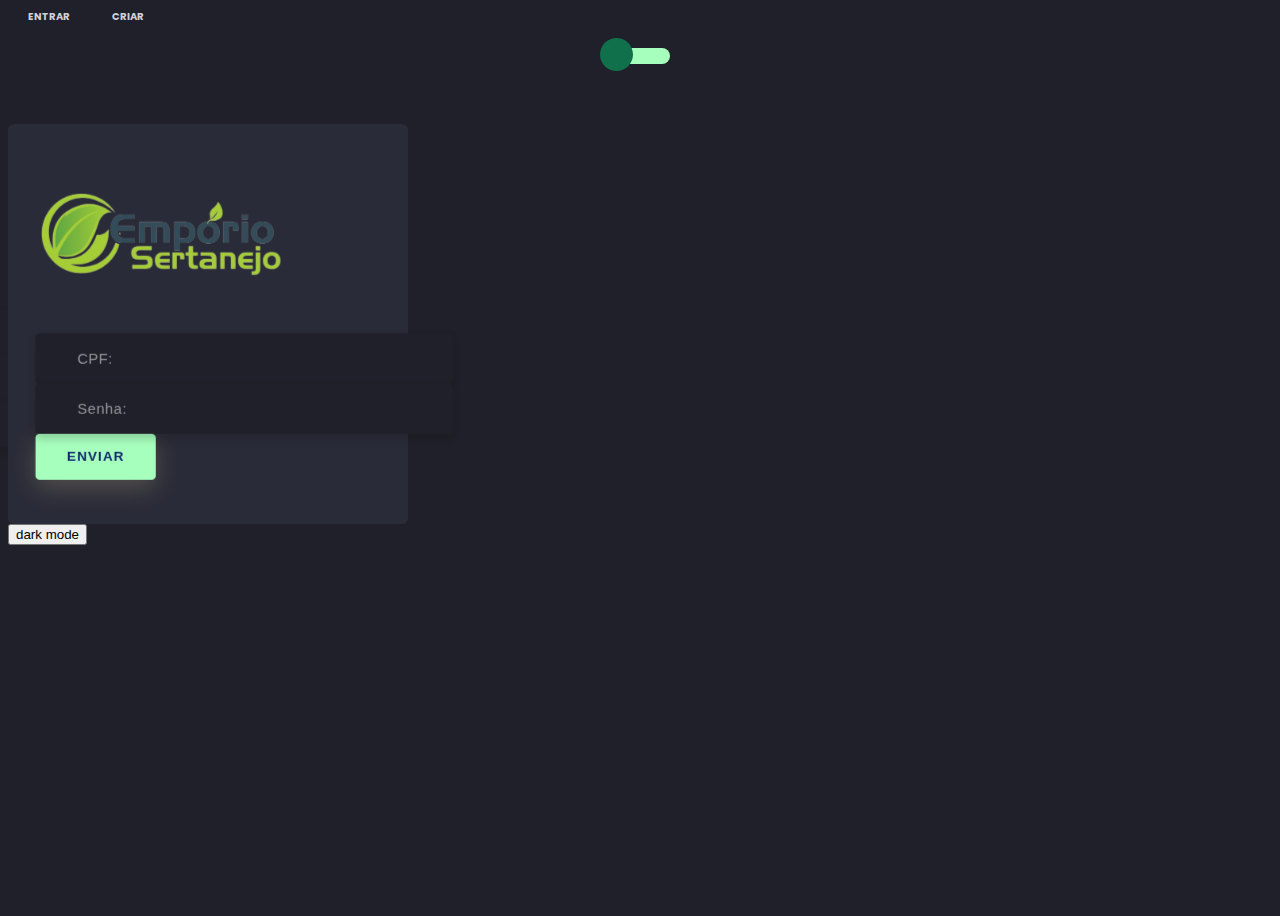
==== www/login.html @ ca1e2671 "Light Mode created, minor changes: toogle button to dark and light mode" ====
<!DOCTYPE html5>
<html lang="pt-br">
    <head>
        <!--DEFINIÇÃO DE CHARSET E ESCALA-->
        <meta charset="UTF-8">
        <meta name="viewport" content="width=device-width, initial-scale=1.0">
        <!--DEFINIÇÃO DO TÍTULO-->
        <title>Empório Sertanejo - Login</title>
        <!--DEFINIÇÃO DO FAVICON-->
        <link rel="shortcut icon" href="favicon.ico" type="image/x-icon">
        <!--IMPORTAÇÃO DO BOOTSTRAP-->
        <link href="https://cdn.jsdelivr.net/npm/bootstrap@5.0.2/dist/css/bootstrap.min.css" rel="stylesheet" integrity="sha384-EVSTQN3/azprG1Anm3QDgpJLIm9Nao0Yz1ztcQTwFspd3yD65VohhpuuCOmLASjC" crossorigin="anonymous">
        <script src="https://cdn.jsdelivr.net/npm/bootstrap@5.0.2/dist/js/bootstrap.bundle.min.js" integrity="sha384-MrcW6ZMFYlzcLA8Nl+NtUVF0sA7MsXsP1UyJoMp4YLEuNSfAP+JcXn/tWtIaxVXM" crossorigin="anonymous"></script>
        <!--IMPORTAÇÃO DO ARQUIVO DE CSS-->
        <link id="css" rel="stylesheet" href="darklogin.css">
        <!--IMPORTAÇÃO DO ARQUIVO DE JAVASCRIPT-->
        <script src="script.js" defer="true"></script>
    </head>

    <body>  
        <div class="section">
            <div class="container">
                <div class="row full-height justify-content-center">
                    <div class="col-12 text-center align-self-center py-5">
                        <div class="section pb-5 pt-5 pt-sm-2 text-center">
                            <h6 class="mb-0 pb-3">
                                <span>Entrar </span>
                                <span>Criar</span>
                            </h6>
                                <input class="checkbox" type="checkbox" id="reg-log" name="reg-log"/>
                                <label for="reg-log"></label>
                            <div class="card-3d-wrap mx-auto">
                                <div class="card-3d-wrapper">
                                    <div class="card-front">
                                        <div class="center-wrap">
                                            <div class="section text-center">
                                                <h4><img id="logo1" width="60%" src="img/logoemporio.png" alt=""></h4>

                                                <div class="form-group">
                                                    <input type="cpf" name="logcpf" class="form-style" placeholder="CPF:" id="logcpf" autocomplete="off">
                                                    <i class="input-icon uil uil-at"></i>
                                                </div>	
                                                <div class="form-group mt-2">
                                                    <input type="password" name="logpass" class="form-style" placeholder="Senha:" id="logpass" autocomplete="off">
                                                    <i class="input-icon uil uil-lock-alt"></i>
                                                </div>
                                                <button class="btn mt-4" type="submit" id="login-btn">enviar</button>
                                            </div>
                                        </div>
                                    </div>
                                    <div class="card-back">
                                        <div class="center-wrap">
                                            <div class="section text-center">
                                                <h4 class="mt-3"><img id="logo2" width="60%" src="img/logoemporio.png" alt=""></h4>

                                                <div class="form-group">
                                                    <input type="text" name="logname" class="form-style" placeholder="Seu Nome Completo:" id="registname" autocomplete="off">
                                                    <i class="input-icon uil uil-user"></i>
                                                </div>	
                                                <div class="form-group mt-2">
                                                    <input type="cpf" name="logcpf" class="form-style" placeholder="CPF:" id="registcpf" autocomplete="off">
                                                    <i class="input-icon uil uil-at"></i>
                                                </div>	
                                                <div class="form-group mt-2">
                                                    <input type="password" name="logpass" class="form-style" placeholder="Senha:" id="registpass" autocomplete="off">
                                                    <i class="input-icon uil uil-lock-alt"></i>
                                                </div>
                                                <button class="btn mt-4" type="submit" id="regist-btn">enviar</button>
                                            </div>
                                        </div>
                                    </div>
                                </div>
                            </div>
                            <button class="mt-4" onclick="darkMode()">
                                dark mode
                            </button>
                        </div>
                    </div>
                </div>
            </div>
        </div>
    </body>
</html>
---- www/darklogin.css ----
@import url('https://fonts.googleapis.com/css?family=Poppins:400,500,600,700,800,900');

body{
    font-family: 'Poppins', sans-serif;
    font-weight: 300;
    font-size: 15px;
    line-height: 1.7;
    overflow-x: hidden;
    background-color: #1f2029;
    color: #d2d0d8;
}
a {
    cursor: pointer;
    transition: all 200ms linear;
}
a:hover {
	  text-decoration: none;
}
.link {
    color: #c4c3ca;
}
.link:hover {
    color: #ffeba7;
}
p {
    font-weight: 500;
    font-size: 14px;
    line-height: 1.7;
}
h4 {
    font-weight: 600;
}
h6 span{
    padding: 0 20px;
    text-transform: uppercase;
    font-weight: 700;
}
.section{
    position: relative;
    width: 100%;
    display: block;
}
.full-height{
    min-height: 100vh;
}
[type="checkbox"]:checked,
[type="checkbox"]:not(:checked){
    position: absolute;
    left: -9999px;
}
.checkbox:checked + label,
.checkbox:not(:checked) + label{
    position: relative;
    display: block;
    text-align: center;
    width: 60px;
    height: 16px;
    border-radius: 8px;
    padding: 0;
    margin: 10px auto;
    cursor: pointer;
    background-color: #a7ffbd;
}
.checkbox:checked + label:before,
.checkbox:not(:checked) + label:before{
    position: absolute;
    display: block;
    width: 33px;
    height: 33px;
    border-radius: 50%;
    color: #ffeba7;
    background-color: #10704b;
    font-family: 'unicons';
    content: '';
    z-index: 20;
    top: -10px;
    left: -10px;
    line-height: 36px;
    text-align: center;
    font-size: 24px;
    transition: all 0.5s ease;
}
.checkbox:checked + label:before {
    transform: translateX(44px) rotate(-270deg);
}


.card-3d-wrap {
    position: relative;
    width: 400px;
    max-width: 100%;
    height: 400px;
    -webkit-transform-style: preserve-3d;
    transform-style: preserve-3d;
    perspective: 800px;
    margin-top: 60px;
}
.card-3d-wrapper {
    width: 100%;
    height: 100%;
    position:absolute;    
    top: 0;
    left: 0;  
    -webkit-transform-style: preserve-3d;
    transform-style: preserve-3d;
    transition: all 600ms ease-out; 
}
.card-front, .card-back {
    width: 100%;
    height: 100%;
    background-color: #2a2b38;
    background-position: bottom center;
    background-repeat: no-repeat;
    background-size: 300%;
    position: absolute;
    border-radius: 6px;
    left: 0;
    top: 0;
    -webkit-transform-style: preserve-3d;
    transform-style: preserve-3d;
    -webkit-backface-visibility: hidden;
    -moz-backface-visibility: hidden;
    -o-backface-visibility: hidden;
    backface-visibility: hidden;
}
.card-back {
    transform: rotateY(180deg);
}
.checkbox:checked ~ .card-3d-wrap .card-3d-wrapper {
    transform: rotateY(180deg);
}
.center-wrap{
    position: absolute;
    width: 100%;
    padding: 0 35px;
    top: 46%;
    left: 0;
    transform: translate3d(0, -50%, 35px) perspective(100px);
    z-index: 20;
    display: block;
}


.form-group{ 
    position: relative;
    display: block;
    margin: 0;
    padding: 0;
}
.form-style {
    padding: 13px 20px;
    padding-left: 40px;
    height: 48px;
    width: 100%;
    font-weight: 500;
    border-radius: 4px;
    font-size: 14px;
    line-height: 22px;
    letter-spacing: 0.5px;
    outline: none;
    color: #c4c3ca;
    background-color: #1f2029;
    border: none;
    -webkit-transition: all 200ms linear;
    transition: all 200ms linear;
    box-shadow: 0 4px 8px 0 rgba(21,21,21,.2);
}
.form-style:focus,
.form-style:active {
    border: none;
    outline: none;
    box-shadow: 0 4px 8px 0 rgba(21,21,21,.2);
}
.input-icon {
    position: absolute;
    top: 0;
    left: 18px;
    height: 48px;
    font-size: 24px;
    line-height: 48px;
    text-align: left;
    color: #ffeba7;
    -webkit-transition: all 200ms linear;
    transition: all 200ms linear;
}

.form-group input:-ms-input-placeholder  {
    color: #c4c3ca;
    opacity: 0.7;
    -webkit-transition: all 200ms linear;
    transition: all 200ms linear;
}
.form-group input::-moz-placeholder  {
    color: #c4c3ca;
    opacity: 0.7;
    -webkit-transition: all 200ms linear;
    transition: all 200ms linear;
}
.form-group input:-moz-placeholder  {
    color: #c4c3ca;
    opacity: 0.7;
    -webkit-transition: all 200ms linear;
    transition: all 200ms linear;
}
.form-group input::-webkit-input-placeholder  {
    color: #c4c3ca;
    opacity: 0.7;
    -webkit-transition: all 200ms linear;
    transition: all 200ms linear;
}
.form-group input:focus:-ms-input-placeholder  {
    opacity: 0;
    -webkit-transition: all 200ms linear;
    transition: all 200ms linear;
}
.form-group input:focus::-moz-placeholder  {
    opacity: 0;
    -webkit-transition: all 200ms linear;
    transition: all 200ms linear;
}
.form-group input:focus:-moz-placeholder  {
    opacity: 0;
    -webkit-transition: all 200ms linear;
    transition: all 200ms linear;
}
.form-group input:focus::-webkit-input-placeholder  {
    opacity: 0;
    -webkit-transition: all 200ms linear;
    transition: all 200ms linear;
}

.btn{  
    border-radius: 4px;
    height: 44px;
    font-size: 13px;
    font-weight: 600;
    text-transform: uppercase;
    -webkit-transition : all 200ms linear;
    transition: all 200ms linear;
    padding: 0 30px;
    letter-spacing: 1px;
    display: -webkit-inline-flex;
    display: -ms-inline-flexbox;
    display: inline-flex;
    -webkit-align-items: center;
    -moz-align-items: center;
    -ms-align-items: center;
    align-items: center;
    -webkit-justify-content: center;
    -moz-justify-content: center;
    -ms-justify-content: center;
    justify-content: center;
    -ms-flex-pack: center;
    text-align: center;
    border: none;
    background-color: #a7ffbd;
    color: #102770;
    box-shadow: 0 8px 24px 0 rgba(255,235,167,.2);
}
.btn:active,
.btn:focus{  
    background-color: #10704b;
    color: #ffeba7;
    box-shadow: 0 8px 24px 0 rgba(16,39,112,.2);
}
.btn:hover{  
    background-color: #10704b;
    color: #ffeba7;
    box-shadow: 0 8px 24px 0 rgba(16,39,112,.2);
}
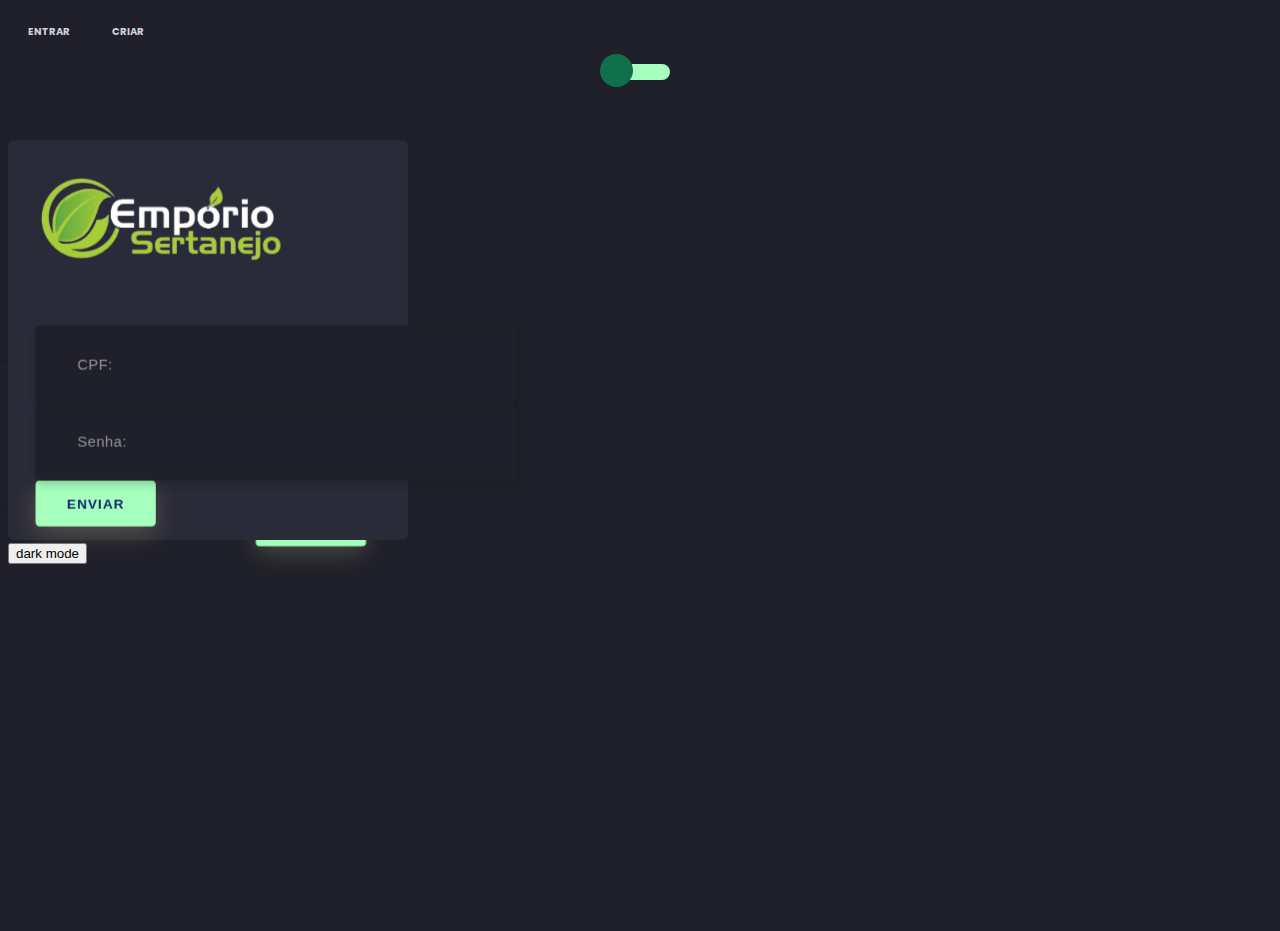
==== commit ba0115b9: "Cpf Masking, minor changes: logo in darkmode now is white" ====
--- a/www/login.html
+++ b/www/login.html
@@ -1,4 +1,4 @@
-<!DOCTYPE html5>
+<!DOCTYPE html>
 <html lang="pt-br">
     <head>
         <!--DEFINIÇÃO DE CHARSET E ESCALA-->
@@ -6,8 +6,6 @@
         <meta name="viewport" content="width=device-width, initial-scale=1.0">
         <!--DEFINIÇÃO DO TÍTULO-->
         <title>Empório Sertanejo - Login</title>
-        <!--DEFINIÇÃO DO FAVICON-->
-        <link rel="shortcut icon" href="favicon.ico" type="image/x-icon">
         <!--IMPORTAÇÃO DO BOOTSTRAP-->
         <link href="https://cdn.jsdelivr.net/npm/bootstrap@5.0.2/dist/css/bootstrap.min.css" rel="stylesheet" integrity="sha384-EVSTQN3/azprG1Anm3QDgpJLIm9Nao0Yz1ztcQTwFspd3yD65VohhpuuCOmLASjC" crossorigin="anonymous">
         <script src="https://cdn.jsdelivr.net/npm/bootstrap@5.0.2/dist/js/bootstrap.bundle.min.js" integrity="sha384-MrcW6ZMFYlzcLA8Nl+NtUVF0sA7MsXsP1UyJoMp4YLEuNSfAP+JcXn/tWtIaxVXM" crossorigin="anonymous"></script>
@@ -37,14 +35,14 @@
                                                 <h4><img id="logo1" width="60%" src="img/logoemporio.png" alt=""></h4>
 
                                                 <div class="form-group">
-                                                    <input type="cpf" name="logcpf" class="form-style" placeholder="CPF:" id="logcpf" autocomplete="off">
+                                                    <input onkeypress="CpfMask(this)" type="cpf" autocomplete="off" maxLength="14" name="logcpf" class="form-style" placeholder="CPF:" id="logcpf" autocomplete="off">
                                                     <i class="input-icon uil uil-at"></i>
                                                 </div>	
                                                 <div class="form-group mt-2">
                                                     <input type="password" name="logpass" class="form-style" placeholder="Senha:" id="logpass" autocomplete="off">
                                                     <i class="input-icon uil uil-lock-alt"></i>
                                                 </div>
-                                                <button class="btn mt-4" type="submit" id="login-btn">enviar</button>
+                                                <button class="btn mt-4" type="button" id="login-btn">enviar</button>
                                             </div>
                                         </div>
                                     </div>
@@ -58,20 +56,20 @@
                                                     <i class="input-icon uil uil-user"></i>
                                                 </div>	
                                                 <div class="form-group mt-2">
-                                                    <input type="cpf" name="logcpf" class="form-style" placeholder="CPF:" id="registcpf" autocomplete="off">
+                                                    <input onkeypress="CpfMask(this)" type="cpf" maxLength="14" name="logcpf" class="form-style" placeholder="CPF:" id="registcpf" autocomplete="off">
                                                     <i class="input-icon uil uil-at"></i>
                                                 </div>	
                                                 <div class="form-group mt-2">
                                                     <input type="password" name="logpass" class="form-style" placeholder="Senha:" id="registpass" autocomplete="off">
                                                     <i class="input-icon uil uil-lock-alt"></i>
                                                 </div>
-                                                <button class="btn mt-4" type="submit" id="regist-btn">enviar</button>
+                                                <button class="btn mt-4" type="button" id="regist-btn">enviar</button>
                                             </div>
                                         </div>
                                     </div>
                                 </div>
                             </div>
-                            <button class="mt-4" onclick="darkMode()">
+                            <button id="css-mode" class="mt-4">
                                 dark mode
                             </button>
                         </div>
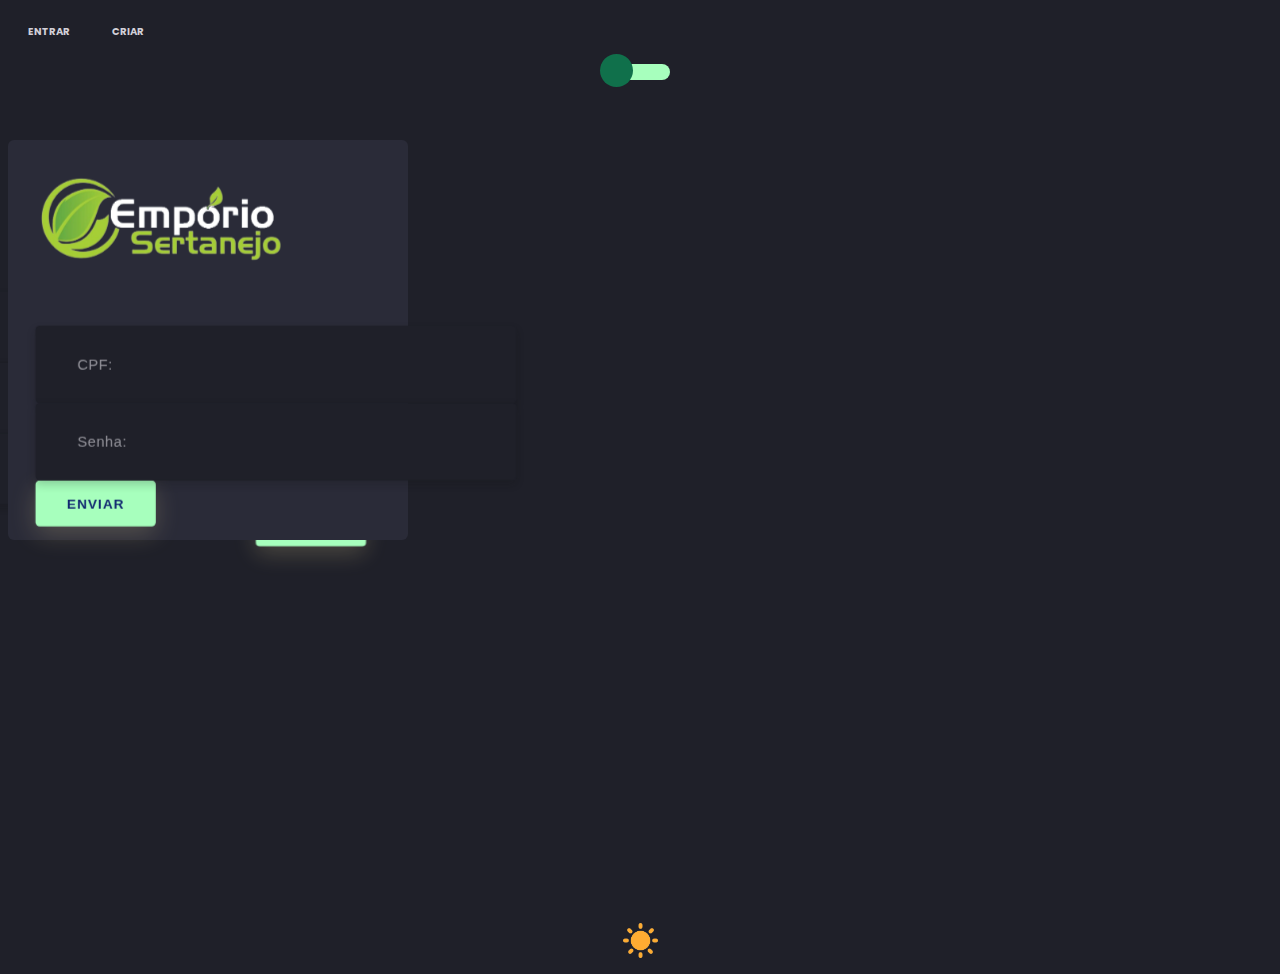
==== commit db461bf4: "minor changes: icons config" ====
--- a/www/login.html
+++ b/www/login.html
@@ -10,9 +10,9 @@
         <link href="https://cdn.jsdelivr.net/npm/bootstrap@5.0.2/dist/css/bootstrap.min.css" rel="stylesheet" integrity="sha384-EVSTQN3/azprG1Anm3QDgpJLIm9Nao0Yz1ztcQTwFspd3yD65VohhpuuCOmLASjC" crossorigin="anonymous">
         <script src="https://cdn.jsdelivr.net/npm/bootstrap@5.0.2/dist/js/bootstrap.bundle.min.js" integrity="sha384-MrcW6ZMFYlzcLA8Nl+NtUVF0sA7MsXsP1UyJoMp4YLEuNSfAP+JcXn/tWtIaxVXM" crossorigin="anonymous"></script>
         <!--IMPORTAÇÃO DO ARQUIVO DE CSS-->
-        <link id="css" rel="stylesheet" href="darklogin.css">
+        <link id="css" rel="stylesheet" href="css/darklogin.css">
         <!--IMPORTAÇÃO DO ARQUIVO DE JAVASCRIPT-->
-        <script src="script.js" defer="true"></script>
+        <script src="js/script.js" defer="true"></script>
     </head>
 
     <body>  
@@ -20,7 +20,7 @@
             <div class="container">
                 <div class="row full-height justify-content-center">
                     <div class="col-12 text-center align-self-center py-5">
-                        <div class="section pb-5 pt-5 pt-sm-2 text-center">
+                        <div class="section pt-5 pt-sm-2 text-center">
                             <h6 class="mb-0 pb-3">
                                 <span>Entrar </span>
                                 <span>Criar</span>
@@ -69,13 +69,17 @@
                                     </div>
                                 </div>
                             </div>
-                            <button id="css-mode" class="mt-4">
-                                dark mode
-                            </button>
                         </div>
+                        
                     </div>
                 </div>
             </div>
         </div>
+
+        <div class="mb-4" align="center">
+            <a id="css-mode">
+                <img id="sun" src="img/sun.png" alt="">
+            </a>
+        </div>
     </body>
 </html>--- a/www/css/darklogin.css
+++ b/www/css/darklogin.css
@@ -0,0 +1,303 @@
+@import url('https://fonts.googleapis.com/css?family=Poppins:400,500,600,700,800,900');
+
+body{
+    font-family: 'Poppins', sans-serif;
+    font-weight: 300;
+    font-size: 15px;
+    line-height: 1.7;
+    overflow-x: hidden;
+    background-color: #1f2029;
+    color: #d2d0d8;
+}
+
+a {
+    cursor: pointer;
+    transition: all 200ms linear;
+}
+
+a:hover {
+	  text-decoration: none;
+}
+
+.link {
+    color: #c4c3ca;
+}
+
+.link:hover {
+    color: #ffeba7;
+}
+
+p {
+    font-weight: 500;
+    font-size: 14px;
+    line-height: 1.7;
+}
+
+h4 {
+    font-weight: 600;
+}
+
+h6 span{
+    padding: 0 20px;
+    text-transform: uppercase;
+    font-weight: 700;
+}
+
+.section{
+    position: relative;
+    width: 100%;
+    display: block;
+}
+
+.full-height{
+    min-height: 100vh;
+}
+
+[type="checkbox"]:checked,
+[type="checkbox"]:not(:checked){
+    position: absolute;
+    left: -9999px;
+}
+
+.checkbox:checked + label,
+.checkbox:not(:checked) + label{
+    position: relative;
+    display: block;
+    text-align: center;
+    width: 60px;
+    height: 16px;
+    border-radius: 8px;
+    padding: 0;
+    margin: 10px auto;
+    cursor: pointer;
+    background-color: #a7ffbd;
+}
+
+.checkbox:checked + label:before,
+.checkbox:not(:checked) + label:before{
+    position: absolute;
+    display: block;
+    width: 33px;
+    height: 33px;
+    border-radius: 50%;
+    color: #ffeba7;
+    background-color: #10704b;
+    font-family: 'unicons';
+    content: '';
+    z-index: 20;
+    top: -10px;
+    left: -10px;
+    line-height: 36px;
+    text-align: center;
+    font-size: 24px;
+    transition: all 0.5s ease;
+}
+
+.checkbox:checked + label:before {
+    transform: translateX(44px) rotate(-270deg);
+}
+
+.card-3d-wrap {
+    position: relative;
+    width: 400px;
+    max-width: 100%;
+    height: 400px;
+    -webkit-transform-style: preserve-3d;
+    transform-style: preserve-3d;
+    perspective: 800px;
+    margin-top: 60px;
+}
+
+.card-3d-wrapper {
+    width: 100%;
+    height: 100%;
+    position:absolute;    
+    top: 0;
+    left: 0;  
+    -webkit-transform-style: preserve-3d;
+    transform-style: preserve-3d;
+    transition: all 600ms ease-out; 
+}
+
+.card-front, .card-back {
+    width: 100%;
+    height: 100%;
+    background-color: #2a2b38;
+    background-position: bottom center;
+    background-repeat: no-repeat;
+    background-size: 300%;
+    position: absolute;
+    border-radius: 6px;
+    left: 0;
+    top: 0;
+    -webkit-transform-style: preserve-3d;
+    transform-style: preserve-3d;
+    -webkit-backface-visibility: hidden;
+    -moz-backface-visibility: hidden;
+    -o-backface-visibility: hidden;
+    backface-visibility: hidden;
+}
+
+.card-back {
+    transform: rotateY(180deg);
+}
+
+.checkbox:checked ~ .card-3d-wrap .card-3d-wrapper {
+    transform: rotateY(180deg);
+}
+
+.center-wrap{
+    position: absolute;
+    width: 100%;
+    padding: 0 35px;
+    top: 46%;
+    left: 0;
+    transform: translate3d(0, -50%, 35px) perspective(100px);
+    z-index: 20;
+    display: block;
+}
+
+.form-group{ 
+    position: relative;
+    display: block;
+    margin: 0;
+    padding: 0;
+}
+
+.form-style {
+    padding: 13px 20px;
+    padding-left: 40px;
+    height: 48px;
+    width: 100%;
+    font-weight: 500;
+    border-radius: 4px;
+    font-size: 14px;
+    line-height: 22px;
+    letter-spacing: 0.5px;
+    outline: none;
+    color: #c4c3ca;
+    background-color: #1f2029;
+    border: none;
+    -webkit-transition: all 200ms linear;
+    transition: all 200ms linear;
+    box-shadow: 0 4px 8px 0 rgba(21,21,21,.2);
+}
+
+.form-style:focus,
+.form-style:active {
+    border: none;
+    outline: none;
+    box-shadow: 0 4px 8px 0 rgba(21,21,21,.2);
+}
+
+.input-icon {
+    position: absolute;
+    top: 0;
+    left: 18px;
+    height: 48px;
+    font-size: 24px;
+    line-height: 48px;
+    text-align: left;
+    color: #ffeba7;
+    -webkit-transition: all 200ms linear;
+    transition: all 200ms linear;
+}
+
+.form-group input:-ms-input-placeholder  {
+    color: #c4c3ca;
+    opacity: 0.7;
+    -webkit-transition: all 200ms linear;
+    transition: all 200ms linear;
+}
+
+.form-group input::-moz-placeholder  {
+    color: #c4c3ca;
+    opacity: 0.7;
+    -webkit-transition: all 200ms linear;
+    transition: all 200ms linear;
+}
+
+.form-group input:-moz-placeholder  {
+    color: #c4c3ca;
+    opacity: 0.7;
+    -webkit-transition: all 200ms linear;
+    transition: all 200ms linear;
+}
+
+.form-group input::-webkit-input-placeholder  {
+    color: #c4c3ca;
+    opacity: 0.7;
+    -webkit-transition: all 200ms linear;
+    transition: all 200ms linear;
+}
+
+.form-group input:focus:-ms-input-placeholder  {
+    opacity: 0;
+    -webkit-transition: all 200ms linear;
+    transition: all 200ms linear;
+}
+
+.form-group input:focus::-moz-placeholder  {
+    opacity: 0;
+    -webkit-transition: all 200ms linear;
+    transition: all 200ms linear;
+}
+
+.form-group input:focus:-moz-placeholder  {
+    opacity: 0;
+    -webkit-transition: all 200ms linear;
+    transition: all 200ms linear;
+}
+
+.form-group input:focus::-webkit-input-placeholder  {
+    opacity: 0;
+    -webkit-transition: all 200ms linear;
+    transition: all 200ms linear;
+}
+
+.btn{  
+    border-radius: 4px;
+    height: 44px;
+    font-size: 13px;
+    font-weight: 600;
+    text-transform: uppercase;
+    -webkit-transition : all 200ms linear;
+    transition: all 200ms linear;
+    padding: 0 30px;
+    letter-spacing: 1px;
+    display: -webkit-inline-flex;
+    display: -ms-inline-flexbox;
+    display: inline-flex;
+    -webkit-align-items: center;
+    -moz-align-items: center;
+    -ms-align-items: center;
+    align-items: center;
+    -webkit-justify-content: center;
+    -moz-justify-content: center;
+    -ms-justify-content: center;
+    justify-content: center;
+    -ms-flex-pack: center;
+    text-align: center;
+    border: none;
+    background-color: #a7ffbd;
+    color: #102770;
+    box-shadow: 0 8px 24px 0 rgba(255,235,167,.2);
+}
+
+.btn:active,
+.btn:focus{  
+    background-color: #10704b;
+    color: #ffeba7;
+    box-shadow: 0 8px 24px 0 rgba(16,39,112,.2);
+}
+
+.btn:hover{  
+    background-color: #10704b;
+    color: #ffeba7;
+    box-shadow: 0 8px 24px 0 rgba(16,39,112,.2);
+}
+
+#sun {
+    width: 35px;
+    height: 35px;
+}
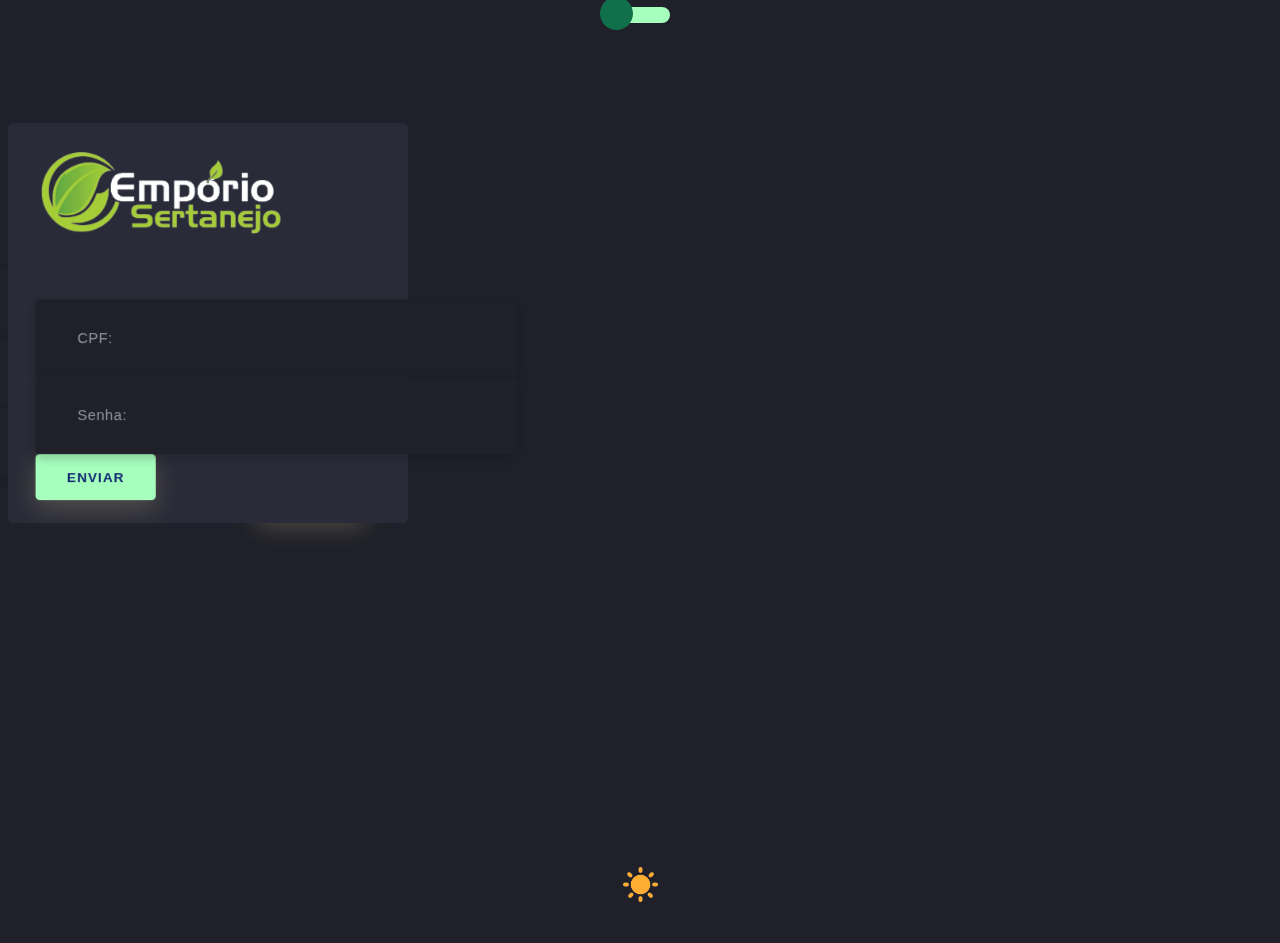
==== commit e1cc66de: "minor changes: spacing adjustments" ====
--- a/www/login.html
+++ b/www/login.html
@@ -20,8 +20,8 @@
             <div class="container">
                 <div class="row full-height justify-content-center">
                     <div class="col-12 text-center align-self-center py-5">
-                        <div class="section pt-5 pt-sm-2 text-center">
-                            <h6 class="mb-0 pb-3">
+                        <div class="section text-center">
+                            <h6 class="pb-3">
                                 <span>Entrar </span>
                                 <span>Criar</span>
                             </h6>
@@ -42,7 +42,7 @@
                                                     <input type="password" name="logpass" class="form-style" placeholder="Senha:" id="logpass" autocomplete="off">
                                                     <i class="input-icon uil uil-lock-alt"></i>
                                                 </div>
-                                                <button class="btn mt-4" type="button" id="login-btn">enviar</button>
+                                                <button class="btn mt-5" type="button" id="login-btn">enviar</button>
                                             </div>
                                         </div>
                                     </div>
--- a/www/css/darklogin.css
+++ b/www/css/darklogin.css
@@ -45,6 +45,7 @@
 
 .section{
     position: relative;
+    margin-top: -4.5%;
     width: 100%;
     display: block;
 }
@@ -105,7 +106,7 @@
     -webkit-transform-style: preserve-3d;
     transform-style: preserve-3d;
     perspective: 800px;
-    margin-top: 60px;
+    margin-top: 100px;
 }
 
 .card-3d-wrapper {
